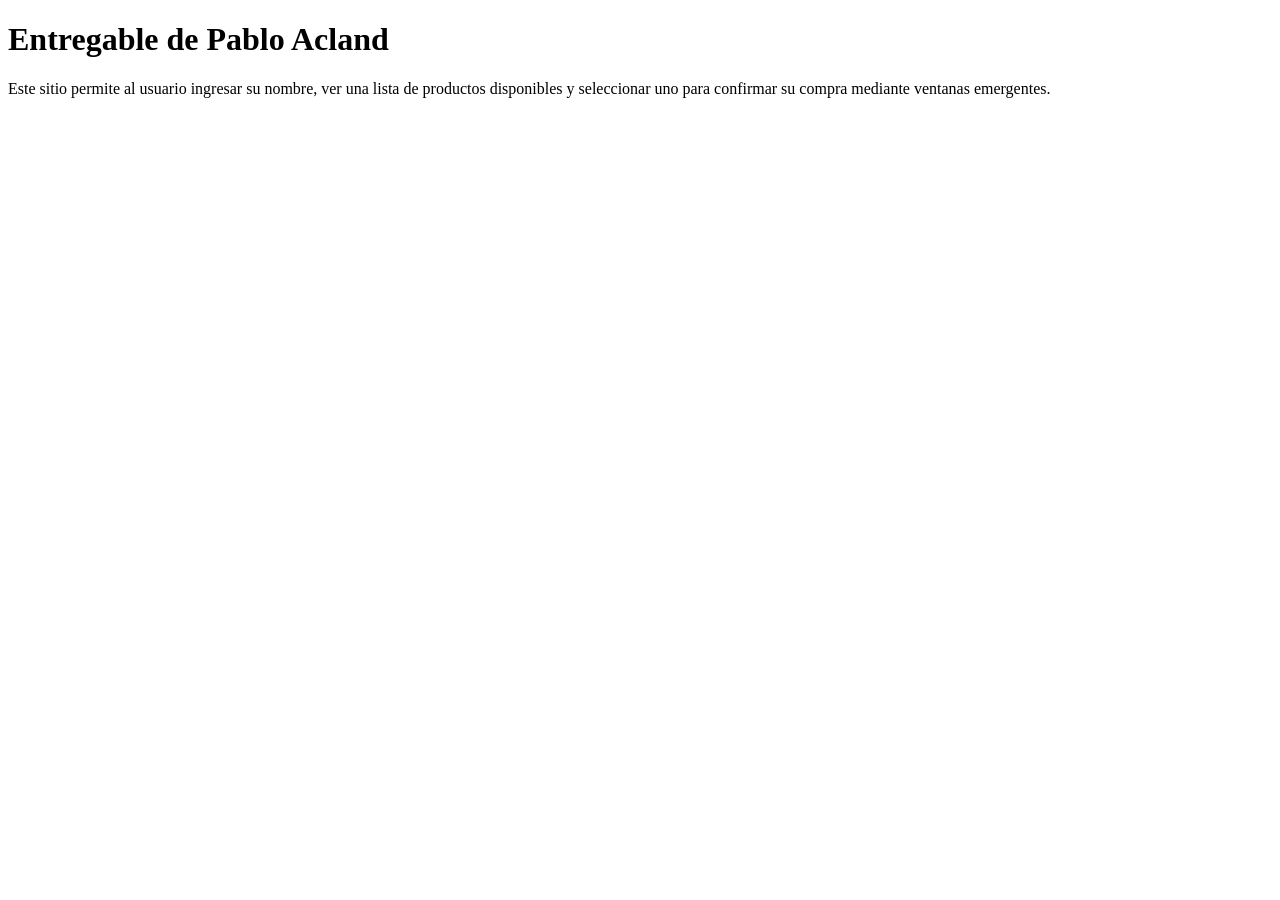
==== Index.html @ 45b9f5cb "first commit" ====
<!DOCTYPE html>
<html lang="es">
<head>
    <meta charset="UTF-8">
    <meta name="viewport" content="width=device-width, initial-scale=1.0">
    <title>Documento Base</title>
    <script defer src="Index.js" ></script>
</head>
<body>
    <h1>Entregable de Pablo Acland</h1>
    <p>Este sitio permite al usuario ingresar su nombre,
         ver una lista de productos disponibles y
          seleccionar uno para confirmar su compra mediante ventanas emergentes.</p>
</body>
</html>
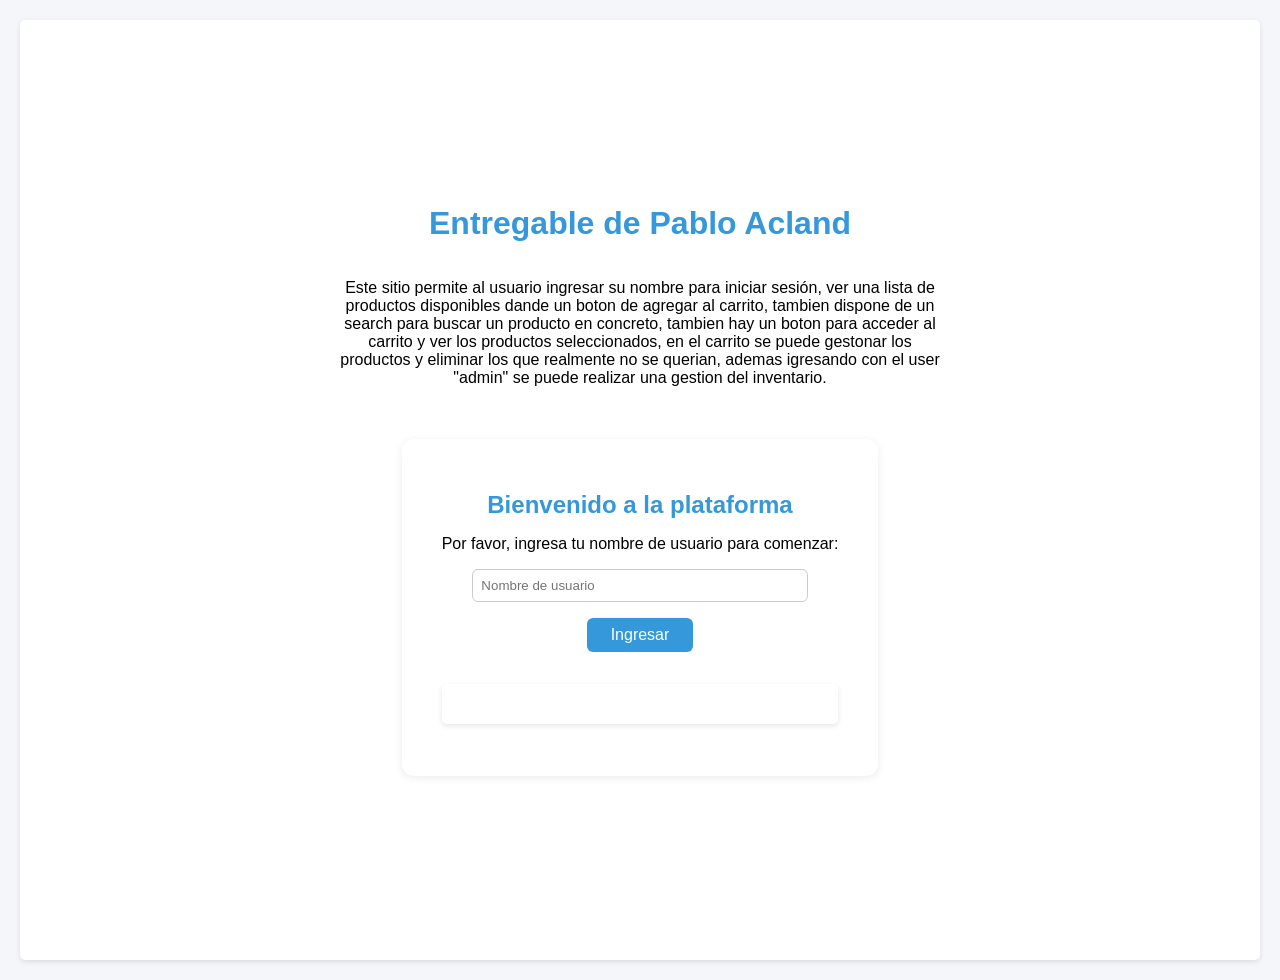
==== commit c2dfb8d2: "cambio pedidos por el porofe" ====
--- a/Index.html
+++ b/Index.html
@@ -3,13 +3,24 @@
 <head>
     <meta charset="UTF-8">
     <meta name="viewport" content="width=device-width, initial-scale=1.0">
-    <title>Documento Base</title>
-    <script defer src="Index.js" ></script>
+    <title>Onboarding Usuario</title>
+    <script defer src="../js/onboarding.js" ></script>
+    <link rel="stylesheet" href="style.css">
 </head>
 <body>
-    <h1>Entregable de Pablo Acland</h1>
-    <p>Este sitio permite al usuario ingresar su nombre,
-         ver una lista de productos disponibles y
-          seleccionar uno para confirmar su compra mediante ventanas emergentes.</p>
+    <div class="main-content">
+        <h1>Entregable de Pablo Acland</h1>
+        <p>Este sitio permite al usuario ingresar su nombre para iniciar sesión, 
+            ver una lista de productos disponibles dande un boton de agregar al carrito, tambien dispone de un search para buscar un producto en concreto,
+            tambien hay un boton para acceder al carrito y ver los productos seleccionados, en el carrito se puede gestonar los productos y eliminar los que realmente no se querian, ademas igresando con el user "admin" se puede realizar una gestion del inventario.</p>
+        <div class="onboarding-container">
+        <h2>Bienvenido a la plataforma</h2>
+        <p>Por favor, ingresa tu nombre de usuario para comenzar:</p>
+        <input type="text" id="usuarioInput" placeholder="Nombre de usuario">
+        <br>
+        <button id="buttonUser">Ingresar</button>
+        <div class="welcome" id="welcomeMsg"></div>
+        </div>
+    </div>
 </body>
-</html>+</html>
--- a/style.css
+++ b/style.css
@@ -0,0 +1,325 @@
+/* Estilos globales para todas las páginas */
+body {
+    font-family: Arial, sans-serif;
+    background-color: #f5f5f5;
+    background: #f5f6fa;
+    margin: 0;
+    min-height: 100vh;
+}
+
+/* Index.html */
+.main-content {
+    display: flex;
+    flex-direction: column;
+    align-items: center;
+    justify-content: center;
+    min-height: 100vh;
+}
+.main-content > p {
+    text-align: center;
+    max-width: 600px;
+    margin-bottom: 2rem;
+}
+.onboarding-container {
+    background: #fff;
+    padding: 2rem 2.5rem;
+    border-radius: 12px;
+    box-shadow: 0 2px 8px rgba(0,0,0,0.08);
+    text-align: center;
+}
+.onboarding-container h2 {
+    margin-bottom: 1rem;
+}
+.onboarding-container input {
+    padding: 0.5rem;
+    width: 80%;
+    margin-bottom: 1rem;
+    border-radius: 6px;
+    border: 1px solid #ccc;
+}
+.onboarding-container button {
+    padding: 0.5rem 1.5rem;
+    border: none;
+    border-radius: 6px;
+    background: #3498db;
+    color: #fff;
+    font-size: 1rem;
+    cursor: pointer;
+}
+.onboarding-container .welcome {
+    margin-top: 1rem;
+    color: #2ecc71;
+}
+
+/* inventario.html */
+header {
+    background-color: #3498db;
+    color: white;
+    padding: 20px;
+    text-align: center;
+}
+div {
+    max-width: 1200px;
+    margin: 20px auto;
+    padding: 20px;
+    background-color: white;
+    border-radius: 5px;
+    box-shadow: 0 2px 5px rgba(0,0,0,0.1);
+}
+#admin {
+    display: flex;
+    flex-direction: row;
+    justify-content: space-between;
+    align-items: center;
+}
+#logout {
+    background: #e74c3c;
+    color: #fff;
+    border: none;
+    border-radius: 6px;
+    padding: 0.5rem 1.5rem;
+    font-size: 1rem;
+    cursor: pointer;
+    transition: background 0.2s;
+    margin-bottom: 1rem;
+}
+#admin p {
+    margin: 0;
+    text-align: left;
+}
+#admin #user {
+    margin-left: 700px;
+    text-align: right;
+}
+#gestion {
+    display: flex;
+    flex-direction: row;
+    justify-content: space-between;
+    align-items: flex-start;
+    gap: 4rem;
+}
+#producto-container {
+    background-color: #3498db;
+    color: white;
+    flex: 0;
+    display: flex;
+    flex-direction: column;
+    gap: 1rem;
+}
+#producto-container button {
+    background: #217dbb;
+    color: #fff;
+    border: none;
+    border-radius: 6px;
+    padding: 0.5rem 1.5rem;
+    font-size: 1rem;
+    cursor: pointer;
+    transition: background 0.2s;
+}
+#producto-container button:hover {
+    background: #145a8a;
+}
+#content-logout {
+    display: flex;
+    flex-direction: column;
+    align-items: flex-end;
+    width: 100%;
+    gap: 5rem;
+}
+#logout:hover {
+    background: #c0392b;
+}
+#mensaje {
+    flex: 1;
+    width: 100%;
+    text-align: right;
+}
+footer {
+    background-color: #3498db;
+    color: white;
+    text-align: center;
+    padding: 20px;
+    margin-top: 20px;
+}
+
+/* tienda.html */
+#h1 {
+    color: #fafdff;
+}
+#productsContainer {
+    display: grid;
+    grid-template-columns: repeat(3, 1fr);
+    gap: 1.5rem;
+    margin-top: 1.5rem;
+}
+#productsContainer .product-card {
+    background: #ecf0f1;
+    border-radius: 10px;
+    box-shadow: 0 1px 4px rgba(0,0,0,0.08);
+    padding: 1.2rem 1rem 1rem 1rem;
+    display: flex;
+    flex-direction: column;
+    align-items: center;
+    transition: transform 0.15s;
+}
+#productsContainer .product-card:hover {
+    transform: translateY(-4px) scale(1.03);
+    box-shadow: 0 4px 16px rgba(52,152,219,0.12);
+}
+#productsContainer h3 {
+    margin: 0 0 0.5rem 0;
+    color: #3498db;
+}
+#productsContainer h4 {
+    margin: 0 0 1rem 0;
+    color: #2d3436;
+}
+#productsContainer .productoAgregar {
+    background: #3498db;
+    color: #fff;
+    border: none;
+    border-radius: 6px;
+    padding: 0.5rem 1.2rem;
+    font-size: 1rem;
+    cursor: pointer;
+    transition: background 0.2s;
+}
+#productsContainer .productoAgregar:hover {
+    background: #217dbb;
+}
+#user {
+    display: inline-flex;
+    top: 20px;
+    right: 4px;
+    background: #fff;
+    padding: 0.5rem 1rem;
+    border-radius: 8px;
+    box-shadow: 0 2px 8px rgba(0,0,0,0.08);
+    font-weight: bold;
+    color: #3498db;
+}
+.container {
+    background: #fff;
+    padding: 2rem 2.5rem;
+    border-radius: 12px;
+    box-shadow: 0 2px 8px rgba(0,0,0,0.08);
+    margin: 60px auto 0 auto;
+    max-width: 900px;
+    text-align: center;
+}
+input[type="text"] {
+    padding: 0.5rem;
+    width: 80%;
+    margin-bottom: 1rem;
+    border-radius: 6px;
+    border: 1px solid #ccc;
+}
+button {
+    padding: 0.5rem 1.5rem;
+    border: none;
+    border-radius: 6px;
+    background: #3498db;
+    color: #fff;
+    font-size: 1rem;
+    cursor: pointer;
+    margin-bottom: 1rem;
+}
+h1, h2 {
+    color: #3498db;
+}
+#productsContainer > div {
+    background: #ecf0f1;
+    margin: 0.5rem 0;
+    padding: 1rem;
+    border-radius: 8px;
+    box-shadow: 0 1px 4px rgba(0,0,0,0.05);
+}
+
+/* carrito.html */
+#goToProducts {
+    background: #3498db;
+    color: #fff;
+    border: none;
+    border-radius: 6px;
+    padding: 0.5rem 1.5rem;
+    font-size: 1rem;
+    cursor: pointer;
+    transition: background 0.2s;
+}
+#goToProducts:hover {
+    background: #217dbb;
+}
+#cart-header {
+    display: flex;
+    justify-content: space-between;
+    width: 100%;
+    margin-top: 1.5rem;
+    margin-bottom: 0.5rem;
+}
+#cart-header div {
+    font-weight: bold;
+    color: #3498db;
+}
+#cart-header div:first-child {
+    width: 100px;
+}
+#cart-header div:nth-child(2) {
+    width: 390px;
+    text-align: right;
+}
+#totalPrice {
+    margin-left: auto;
+    width: 120px;
+    text-align: right;
+}
+#cart-section {
+    display: grid;
+    grid-template-columns: 1fr;
+    gap: 1.5rem;
+    margin-top: 1.5rem;
+    justify-items: start;
+}
+#cart-section .cart-card {
+    background: #ecf0f1;
+    border-radius: 10px;
+    box-shadow: 0 1px 4px rgba(0,0,0,0.08);
+    padding: 1.2rem 1rem 1rem 1rem;
+    display: flex;
+    flex-direction: row;
+    align-items: center;
+    justify-content: space-between;
+    width: 100%;
+    transition: transform 0.15s;
+}
+#cart-section .cart-info {
+    display: flex;
+    flex-direction: column;
+    align-items: flex-start;
+}
+#cart-section .cart-card:hover {
+    transform: translateY(-4px) scale(1.03);
+    box-shadow: 0 4px 16px rgba(52,152,219,0.12);
+}
+#cart-section h3 {
+    width: 100px;
+    text-align: left;
+    margin: 0 0 0.5rem 0;
+    color: #3498db;
+}
+#cart-section h4 {
+    margin: 0 0 1rem 0;
+    color: #2d3436;
+}
+#cart-section .eliminar {
+    background: #e74c3c;
+    color: #fff;
+    border: none;
+    border-radius: 6px;
+    padding: 0.5rem 1.2rem;
+    font-size: 1rem;
+    cursor: pointer;
+    transition: background 0.2s;
+}
+#cart-section .eliminar:hover {
+    background: #c0392b;
+}
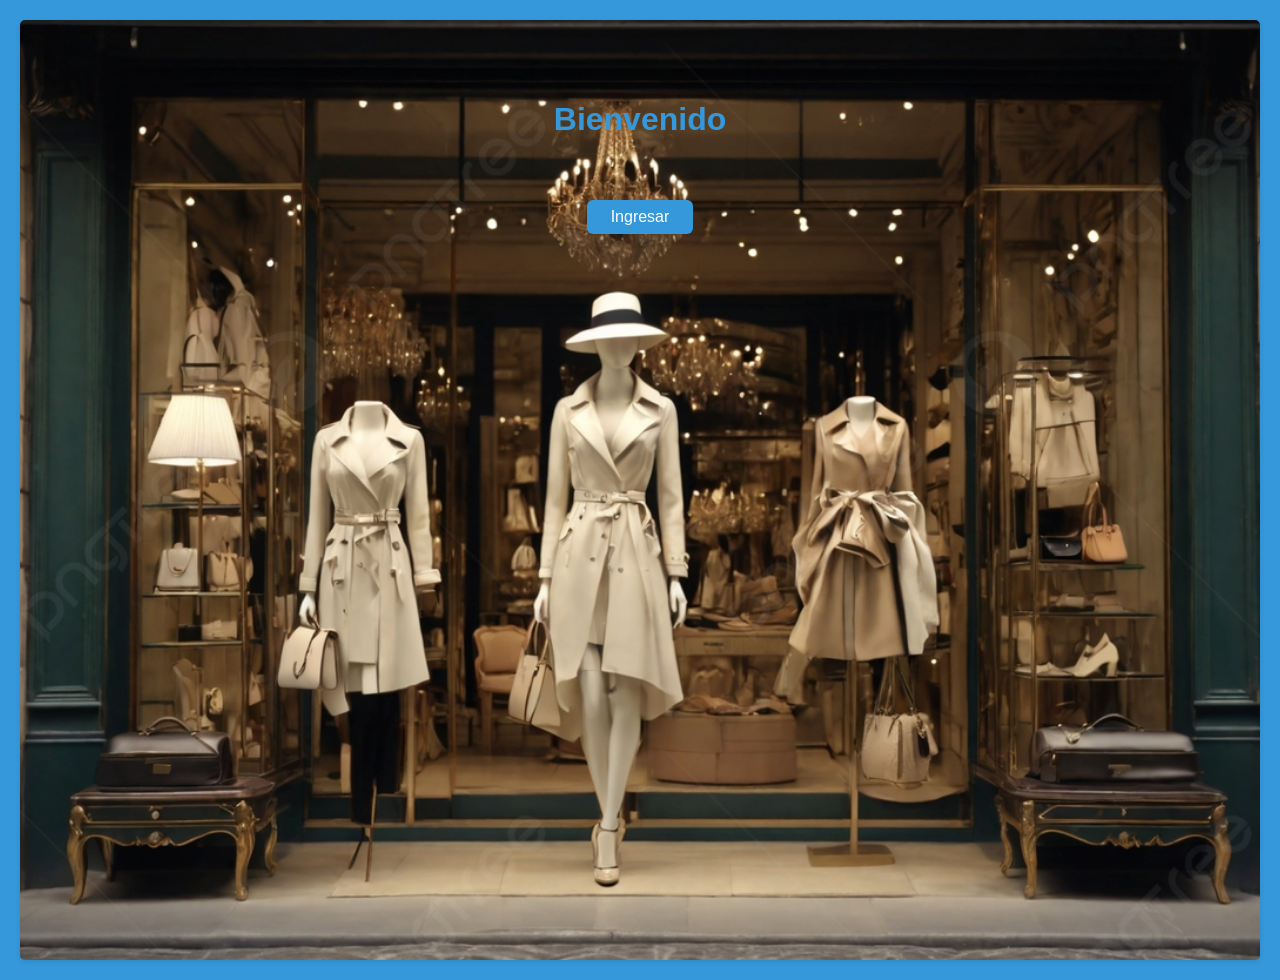
==== commit 087918f7: "se corrigieron errores del carrito y se elimino el uso de usuario" ====
--- a/Index.html
+++ b/Index.html
@@ -4,22 +4,13 @@
     <meta charset="UTF-8">
     <meta name="viewport" content="width=device-width, initial-scale=1.0">
     <title>Onboarding Usuario</title>
-    <script defer src="../js/onboarding.js" ></script>
+    <script defer src="../js/main.js" ></script>
     <link rel="stylesheet" href="style.css">
 </head>
 <body>
     <div class="main-content">
-        <h1>Entregable de Pablo Acland</h1>
-        <p>Este sitio permite al usuario ingresar su nombre para iniciar sesión, 
-            ver una lista de productos disponibles dande un boton de agregar al carrito, tambien dispone de un search para buscar un producto en concreto,
-            tambien hay un boton para acceder al carrito y ver los productos seleccionados, en el carrito se puede gestonar los productos y eliminar los que realmente no se querian, ademas igresando con el user "admin" se puede realizar una gestion del inventario.</p>
-        <div class="onboarding-container">
-        <h2>Bienvenido a la plataforma</h2>
-        <p>Por favor, ingresa tu nombre de usuario para comenzar:</p>
-        <input type="text" id="usuarioInput" placeholder="Nombre de usuario">
-        <br>
+        <div class="saludo"><h1>Bienvenido</h1></div>
         <button id="buttonUser">Ingresar</button>
-        <div class="welcome" id="welcomeMsg"></div>
         </div>
     </div>
 </body>
--- a/style.css
+++ b/style.css
@@ -1,8 +1,40 @@
+.saludo {
+    background: transparent;
+    color: rgba(0,0,0,0.7);
+}
+/* Estilos específicos para carrito.html */
+.carrito-header {
+    display: flex;
+    align-items: center;
+    gap: 1.5rem;
+    margin-bottom: 1rem;
+}
+.carrito-titulo {
+    margin: 0 auto;
+    flex: 1;
+    text-align: center;
+    font-size: 3rem;
+    letter-spacing: 0.1em;
+}
+.carrito-btn-volver {
+    padding: 0.3rem 0.8rem;
+    font-size: 0.9rem;
+}
+.carrito-btn-vaciar {
+    margin-left: auto;
+    background: #e74c3c;
+    color: #fff;
+    border: none;
+    border-radius: 6px;
+    padding: 0.3rem 1rem;
+    font-size: 0.95rem;
+    cursor: pointer;
+}
 /* Estilos globales para todas las páginas */
 body {
     font-family: Arial, sans-serif;
-    background-color: #f5f5f5;
-    background: #f5f6fa;
+    background-color: #3498db;
+    background: #3498db;
     margin: 0;
     min-height: 100vh;
 }
@@ -12,8 +44,10 @@
     display: flex;
     flex-direction: column;
     align-items: center;
-    justify-content: center;
     min-height: 100vh;
+    background-image: url('./assets/fondo.jpg');
+    background-size: cover;
+    background-position: center;
 }
 .main-content > p {
     text-align: center;
@@ -182,21 +216,30 @@
     padding: 0.5rem 1.2rem;
     font-size: 1rem;
     cursor: pointer;
-    transition: background 0.2s;
+    transition: background 0.2s, transform 0.15s;
+}
+
+#productsContainer .productoAgregar.active {
+    transform: scale(1.15);
+    background: #2ecc71;
+    box-shadow: 0 0 8px #2ecc71;
+    transition: transform 0.15s, background 0.2s;
 }
 #productsContainer .productoAgregar:hover {
     background: #217dbb;
 }
 #user {
     display: inline-flex;
-    top: 20px;
-    right: 4px;
+    position: absolute;
+    top: 24px;
+    right: 32px;
     background: #fff;
     padding: 0.5rem 1rem;
     border-radius: 8px;
     box-shadow: 0 2px 8px rgba(0,0,0,0.08);
     font-weight: bold;
     color: #3498db;
+    z-index: 10;
 }
 .container {
     background: #fff;
@@ -214,6 +257,19 @@
     border-radius: 6px;
     border: 1px solid #ccc;
 }
+#logoutButton {
+    padding: 0.5rem 1.5rem;
+    border: none;
+    border-radius: 6px;
+    background: #fbfcfd;
+    font-weight: bold;
+    color: #3498db;
+    font-size: 1rem;
+    cursor: pointer;
+    margin-bottom: 1rem;
+    float: left;
+    margin-right: 1.5rem;
+}
 button {
     padding: 0.5rem 1.5rem;
     border: none;
@@ -236,6 +292,59 @@
 }
 
 /* carrito.html */
+
+.cantidad-container {
+    display: flex;
+    align-items: center;
+    gap: 0.15rem;
+    margin-bottom: 0.5rem;
+    width: 40px;
+    height: 5px;
+    margin-top: -0.5rem;
+    padding-bottom: 5px;
+    font-size: 0.65rem;
+}
+.cantidad-container .cantidad,
+.cantidad-container .cantidad-button-minus,
+.cantidad-container .cantidad-button-plus {
+    font-size: 0.65rem;
+    padding: 0.08rem 0.25rem;
+}
+.cantidad {
+    font-size: 1rem;
+    color: #2d3436;
+    margin: 0.05rem 0;
+    width: 50%;
+    text-align: center;
+}
+.cantidad-button-minus {
+    background: #bdc3c7;
+    color: #fff;
+    border: none;
+    border-radius: 6px;
+    padding: 0.3rem 0.8rem;
+    font-size: 0.9rem;
+    margin-right: 0.02rem;
+}
+.cantidad-button-plus {
+    background: #bdc3c7;
+    color: #fff;
+    border: none;
+    border-radius: 6px;
+    padding: 0.3rem 0.8rem;
+    font-size: 0.9rem;
+    margin-right: 0.02rem;
+}
+#buy {
+    background: #34db3c;
+    color: #fff;
+    border: none;
+    border-radius: 6px;
+    padding: 0.5rem 1.7rem;
+    font-size: 0.85rem;
+    cursor: pointer;
+    transition: background 0.2s;
+}
 #goToProducts {
     background: #3498db;
     color: #fff;
@@ -252,25 +361,31 @@
 #cart-header {
     display: flex;
     justify-content: space-between;
-    width: 100%;
+    width: 95%;
     margin-top: 1.5rem;
-    margin-bottom: 0.5rem;
+    margin-bottom: 1.5rem;
 }
 #cart-header div {
+    
     font-weight: bold;
     color: #3498db;
 }
 #cart-header div:first-child {
+    width: 200px;
+}
+#cart-header div:nth-child(2) {
     width: 100px;
-}
-#cart-header div:nth-child(2) {
-    width: 390px;
-    text-align: right;
+    text-align: center;
+}
+#cart-header div:nth-child(3) {
+    width: 150px;
+    text-align: center;
+    margin-right: 100px;
 }
 #totalPrice {
     margin-left: auto;
     width: 120px;
-    text-align: right;
+    text-align: center;
 }
 #cart-section {
     display: grid;
@@ -288,7 +403,7 @@
     flex-direction: row;
     align-items: center;
     justify-content: space-between;
-    width: 100%;
+    width: 95%;
     transition: transform 0.15s;
 }
 #cart-section .cart-info {
@@ -301,7 +416,7 @@
     box-shadow: 0 4px 16px rgba(52,152,219,0.12);
 }
 #cart-section h3 {
-    width: 100px;
+    width: 50px;
     text-align: left;
     margin: 0 0 0.5rem 0;
     color: #3498db;
@@ -315,6 +430,7 @@
     color: #fff;
     border: none;
     border-radius: 6px;
+    margin-left: 60px;
     padding: 0.5rem 1.2rem;
     font-size: 1rem;
     cursor: pointer;
